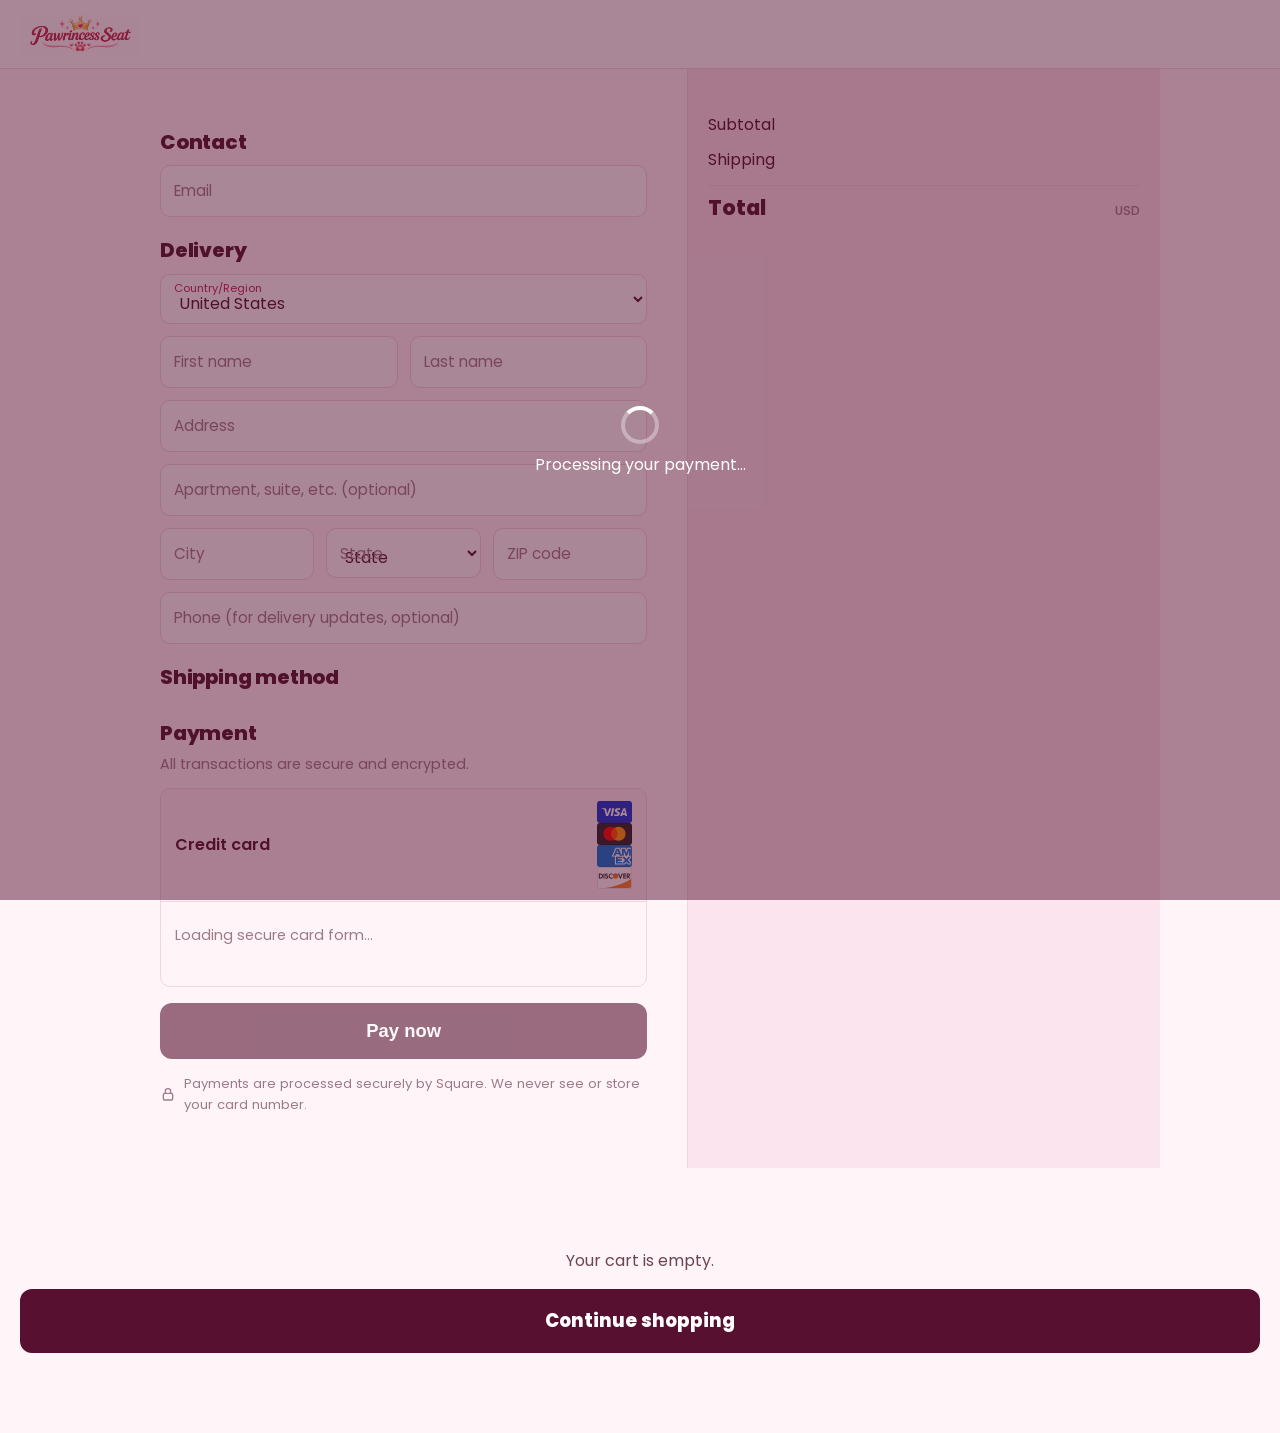
==== checkout.html @ 48e754ac "Pawrincess Seat store — landing page, variant picker, Square on-site checkout Co-Authored-By: Claude" ====
<!doctype html>
<html lang="en"><head>
<meta charset="utf-8"><meta name="viewport" content="width=device-width,initial-scale=1">
<title>Checkout — Pawrincess</title>
<meta name="robots" content="noindex">
<link rel="icon" href="images/favicon.svg">
<link rel="preconnect" href="https://fonts.googleapis.com"><link rel="preconnect" href="https://fonts.gstatic.com" crossorigin>
<link href="https://fonts.googleapis.com/css2?family=Poppins:wght@400;500;600;700;800&display=swap" rel="stylesheet">
<link rel="stylesheet" href="assets/pawrincess.css">
<link rel="stylesheet" href="assets/checkout.css">
<script src="assets/checkout.js" defer></script>
</head>
<body class="co-body">
<header class="co-head">
  <a href="index.html" class="co-logo"><img src="images/logo.png" alt="Pawrincess" height="40"></a>
  <a href="index.html" class="co-back" aria-label="Back to store">
    <svg viewBox="0 0 24 24" fill="none" stroke="currentColor" stroke-width="1.8"><path d="M6 2 3 6v14a2 2 0 0 0 2 2h14a2 2 0 0 0 2-2V6l-3-4z"/><path d="M3 6h18M16 10a4 4 0 0 1-8 0"/></svg>
  </a>
</header>

<button class="co-sum-toggle" type="button" aria-expanded="false"><span>Show order summary <svg viewBox="0 0 24 24" fill="none" stroke="currentColor" stroke-width="2"><path d="m6 9 6 6 6-6"/></svg></span><b class="co-total-sm"></b></button>

<div class="co-wrap">
  <main class="co-main">
    <form id="co-form" novalidate>
      <section class="co-express" hidden>
        <p class="co-label-c">Express checkout</p>
        <div class="co-express-btns"><div id="apple-pay" class="xbtn" hidden></div><div id="google-pay" class="xbtn" hidden></div></div>
        <div class="co-or"><span>OR</span></div>
      </section>

      <h2>Contact</h2>
      <div class="f"><input id="email" name="email" type="email" autocomplete="email" placeholder=" " required><label for="email">Email</label></div>

      <h2>Delivery</h2>
      <div class="f"><select id="country" name="country" autocomplete="country"><option value="US">United States</option><option value="CA">Canada</option><option value="GB">United Kingdom</option><option value="AU">Australia</option></select><label for="country">Country/Region</label></div>
      <div class="row2">
        <div class="f"><input id="firstName" name="firstName" autocomplete="given-name" placeholder=" " required><label for="firstName">First name</label></div>
        <div class="f"><input id="lastName" name="lastName" autocomplete="family-name" placeholder=" " required><label for="lastName">Last name</label></div>
      </div>
      <div class="f"><input id="line1" name="line1" autocomplete="address-line1" placeholder=" " required><label for="line1">Address</label></div>
      <div class="f"><input id="line2" name="line2" autocomplete="address-line2" placeholder=" "><label for="line2">Apartment, suite, etc. (optional)</label></div>
      <div class="row3">
        <div class="f"><input id="city" name="city" autocomplete="address-level2" placeholder=" " required><label for="city">City</label></div>
        <div class="f" id="state-wrap"></div>
        <div class="f"><input id="zip" name="zip" autocomplete="postal-code" placeholder=" " required><label for="zip">ZIP code</label></div>
      </div>
      <div class="f"><input id="phone" name="phone" type="tel" autocomplete="tel" placeholder=" "><label for="phone">Phone (for delivery updates, optional)</label></div>

      <h2>Shipping method</h2>
      <div class="co-ships" role="radiogroup" aria-label="Shipping method"></div>

      <h2>Payment</h2>
      <p class="co-sub">All transactions are secure and encrypted.</p>
      <div class="co-pay">
        <div class="co-pay-head"><span>Credit card</span><span class="co-cards"><img src="images/pay/visa.svg" alt="Visa"><img src="images/pay/master.svg" alt="Mastercard"><img src="images/pay/american_express.svg" alt="Amex"><img src="images/pay/discover.svg" alt="Discover"></span></div>
        <div class="co-pay-body"><div id="card-container"><p class="co-loading">Loading secure card form…</p></div></div>
      </div>

      <div class="co-error" role="alert" hidden></div>
      <button class="co-btn" id="pay-btn" type="submit" disabled>Pay now</button>
      <p class="co-secure"><svg viewBox="0 0 24 24" fill="none" stroke="currentColor" stroke-width="2"><rect x="5" y="11" width="14" height="10" rx="2"/><path d="M8 11V8a4 4 0 0 1 8 0v3"/></svg> Payments are processed securely by Square. We never see or store your card number.</p>
    </form>
  </main>

  <aside class="co-side" aria-label="Order summary">
    <div class="co-lines"></div>
    <div class="co-totals">
      <div><span>Subtotal</span><span class="co-sub-v"></span></div>
      <div><span class="co-ship-lbl">Shipping</span><span class="co-ship-v"></span></div>
      <div class="co-grand"><span>Total</span><span><small>USD</small> <b class="co-total"></b></span></div>
    </div>
  </aside>
</div>

<div class="co-empty" hidden><p>Your cart is empty.</p><a class="co-btn" href="index.html">Continue shopping</a></div>
<div class="co-overlay" hidden><div><span class="spin"></span><p>Processing your payment…</p></div></div>
</body></html>
---- assets/pawrincess.css ----
/* ===== Pawrincess Seat — brand styles ===== */
:root{
  --brand:#C21E56;        /* raspberry (logo script) */
  --brand-deep:#8A1540;
  --plum:#57102F;         /* deep royal berry (dark UI) */
  --ink:#4A1226;          /* headings */
  --body:#6b4453;         /* body text */
  --muted:#9c7a89;
  --pink:#F48FB1;
  --pink-soft:#FBDCE7;
  --pink-tint:#FFEFF5;
  --cream:#FFF5F9;        /* page bg */
  --band:#FBE4EE;         /* soft section band */
  --band2:#F7D9E6;
  --panel:#ffffff;
  --gold:#F3C14B;
  --gold-deep:#E0A93A;
  --line:#f1d5e0;
  --max:1120px;
  --radius:18px;
  --shadow:0 10px 30px rgba(140,20,70,.08);
}
*{box-sizing:border-box}
html{scroll-behavior:smooth}
body{
  margin:0;background:var(--cream);color:var(--body);
  font-family:'Poppins','Segoe UI',system-ui,-apple-system,sans-serif;
  font-size:16px;line-height:1.6;-webkit-font-smoothing:antialiased;
  overflow-x:hidden;
}
h1,h2,h3{font-family:'Poppins',sans-serif;color:var(--ink);line-height:1.12;margin:0 0 .4em;font-weight:800;letter-spacing:-.01em}
h1{font-size:clamp(2rem,7vw,3.2rem)}
h2{font-size:clamp(1.7rem,6vw,2.6rem)}
p{margin:0 0 1em}
img{max-width:100%;display:block}
a{color:var(--brand);text-decoration:none}
.wrap{max-width:var(--max);margin:0 auto;padding:0 20px}
.center{text-align:center}
.section{padding:52px 0}
.band{background:var(--band)}
.sub{color:var(--muted);font-size:1.05rem;max-width:620px;margin:0 auto 1.4em}

/* ===== announcement ===== */
.announce{background:var(--plum);color:#fff;text-align:center;
  padding:9px 14px;font-size:clamp(.7rem,1.7vw,.84rem);letter-spacing:.07em;
  font-weight:600;line-height:1.3}

/* ===== header ===== */
.header{position:sticky;top:0;z-index:40;background:rgba(255,245,249,.95);
  backdrop-filter:blur(8px);border-bottom:1px solid var(--line)}
.header .bar{display:flex;align-items:center;justify-content:space-between;
  max-width:var(--max);margin:0 auto;padding:10px 18px;gap:12px}
.hmenu,.hicon{background:none;border:0;color:var(--ink);cursor:pointer;
  width:40px;height:40px;display:flex;align-items:center;justify-content:center;padding:0}
.hicons{display:flex;align-items:center;gap:2px}
.logo-img{height:46px;width:auto}
.cartbtn{position:relative}
.bubble{position:absolute;top:2px;right:2px;background:var(--brand);color:#fff;
  font-size:.66rem;font-weight:700;min-width:17px;height:17px;border-radius:9px;
  display:flex;align-items:center;justify-content:center;padding:0 4px}

/* ===== hero gallery ===== */
.gallery{position:relative;background:var(--band);min-width:0}
.g-track{display:flex;overflow-x:auto;scroll-snap-type:x mandatory;
  scroll-behavior:smooth;-webkit-overflow-scrolling:touch;scrollbar-width:none}
.g-track::-webkit-scrollbar{display:none}
.g-slide{flex:0 0 100%;scroll-snap-align:center;aspect-ratio:1/1;min-width:0}
.g-slide img{width:100%;height:100%;object-fit:cover}
.g-arr{position:absolute;top:50%;transform:translateY(-50%);z-index:3;
  width:46px;height:46px;border-radius:50%;border:0;cursor:pointer;
  background:rgba(87,16,47,.42);color:#fff;font-size:1.4rem;display:flex;
  align-items:center;justify-content:center}
.g-arr.prev{left:10px}.g-arr.next{right:10px}
.g-dots{position:absolute;bottom:12px;left:0;right:0;display:flex;gap:7px;
  justify-content:center;z-index:3}
.g-dot{width:8px;height:8px;border-radius:50%;background:rgba(255,255,255,.6);border:0;padding:0;cursor:pointer}
.g-dot.on{background:#fff;width:22px;border-radius:5px}

/* ===== buy box ===== */
.buy{padding:26px 20px 8px;max-width:var(--max);margin:0 auto}
.rating-row{display:flex;align-items:center;gap:8px;margin:2px 0 10px;font-weight:600;color:var(--ink)}
.stars{color:var(--gold);letter-spacing:1px;font-size:1.15rem}
.rating-row .cnt{color:var(--muted);font-weight:500}
.tagline{font-size:1.2rem;color:var(--body);margin:.2em 0 1em;font-weight:500}
.price-row{display:flex;align-items:center;gap:14px;flex-wrap:wrap;margin-bottom:18px}
.price{font-size:2.3rem;font-weight:800;color:var(--ink)}
.compare{font-size:1.4rem;color:var(--muted);text-decoration:line-through}
.save{background:var(--brand);color:#fff;font-weight:700;padding:7px 14px;
  border-radius:11px;font-size:.95rem;display:inline-flex;align-items:center;gap:6px}

/* variant dropdown (inside bundle) */
.vsel{margin-top:10px}
.vsel label{display:block;font-size:.78rem;font-weight:700;color:var(--brand);margin-bottom:5px;letter-spacing:.02em}
.vsel select{width:100%;max-width:300px;border:1.5px solid var(--brand);border-radius:10px;padding:11px 12px;font-size:1rem;font-family:inherit;color:var(--ink);background:var(--panel);cursor:pointer}
.vsel select:focus{outline:none;box-shadow:0 0 0 3px rgba(194,30,86,.14)}

/* callout + bullets */
.callout{display:flex;align-items:center;gap:12px;border:1.5px solid var(--line);
  background:var(--panel);border-radius:14px;padding:14px 16px;margin-bottom:18px;font-weight:600;color:var(--ink)}
.callout .ic{font-size:1.4rem}
.bullets{list-style:none;padding:0;margin:0 0 22px}
.bullets li{display:flex;gap:12px;align-items:flex-start;padding:7px 0;font-size:1.05rem;color:var(--body)}
.bullets .ic{font-size:1.25rem;flex:none;line-height:1.3}

/* fit checker */
.fit{border:2px dashed var(--pink);border-radius:var(--radius);padding:22px;margin-bottom:26px;background:var(--pink-tint)}
.fit h3{font-size:1.25rem;display:flex;align-items:center;gap:8px}
.chips{display:flex;flex-wrap:wrap;gap:10px;margin-top:14px}
.chip{background:var(--panel);border:1.5px solid var(--line);border-radius:30px;
  padding:11px 18px;font-size:.98rem;font-weight:500;color:var(--ink);cursor:pointer;transition:.15s}
.chip:hover{border-color:var(--brand)}
.chip.sel{background:var(--brand);color:#fff;border-color:var(--brand)}
.fit-result{margin-top:16px;font-weight:600;padding:12px 16px;border-radius:12px;display:none}
.fit-result.good{display:block;background:#e9f9ef;color:#1d7a43;border:1px solid #bfe8cd}
.fit-result.warn{display:block;background:#fff4e2;color:#9a6512;border:1px solid #f3dfb4}

/* bundles */
.divider-h{display:flex;align-items:center;gap:14px;color:var(--brand-deep);
  font-weight:800;letter-spacing:.12em;font-size:.95rem;justify-content:center;margin:8px 0 20px}
.divider-h::before,.divider-h::after{content:"";height:1.5px;background:var(--line);flex:1;max-width:60px}
.tiers{display:flex;flex-direction:column;gap:16px;margin-bottom:18px}
.tier{border:2px solid var(--line);border-radius:var(--radius);overflow:hidden;background:var(--panel);cursor:pointer;transition:.15s}
.tier.sel{border-color:var(--brand);box-shadow:0 0 0 3px rgba(194,30,86,.12)}
.tier-main{display:flex;align-items:center;gap:14px;padding:18px}
.radio{width:26px;height:26px;border-radius:50%;border:2px solid var(--brand);flex:none;position:relative}
.tier.sel .radio::after{content:"";position:absolute;inset:4px;border-radius:50%;background:var(--brand)}
.tier-info{flex:1;min-width:0}
.tier-info .t-name{font-weight:800;color:var(--ink);font-size:1.3rem;display:flex;align-items:center;gap:10px;flex-wrap:wrap}
.tier-info .t-sub{color:var(--muted);font-size:.98rem}
.badge{background:var(--plum);color:#fff;font-size:.72rem;font-weight:700;letter-spacing:.04em;padding:5px 11px;border-radius:8px}
.badge.gift{background:var(--gold-deep)}
.tier-price{text-align:right;flex:none}
.tier-price .tp{font-size:1.5rem;font-weight:800;color:var(--ink)}
.tier-price .tc{font-size:1rem;color:var(--muted);text-decoration:line-through}
.addons{border-top:1px solid var(--line);background:var(--pink-tint)}
.addon{display:flex;align-items:center;gap:12px;padding:13px 18px;font-weight:600;color:var(--ink);font-size:.96rem}
.addon+.addon{border-top:1px solid var(--line)}
.addon .box{width:24px;height:24px;border:2px solid var(--brand);border-radius:6px;flex:none;display:flex;align-items:center;justify-content:center;color:#fff;font-size:.9rem}
.addon.on .box{background:var(--brand)}
.addon .ico{font-size:1.2rem}
.addon .ap{margin-left:auto;font-weight:700;white-space:nowrap}
.addon .free{color:var(--brand)}
.addon .strike{text-decoration:line-through;color:var(--muted)}
.tier-free{display:flex;align-items:center;gap:12px;padding:12px 18px;background:var(--band2);font-weight:600;color:var(--ink);font-size:.92rem}
.tier-free .ap{margin-left:auto;text-decoration:line-through;color:var(--muted)}

/* big add to cart */
.atc{display:block;width:100%;background:var(--plum);color:#fff;border:0;cursor:pointer;
  font-size:1.3rem;font-weight:800;letter-spacing:.03em;padding:20px;border-radius:14px;
  box-shadow:var(--shadow);transition:.15s}
.atc:hover{background:var(--brand-deep)}
.atc.row{margin:6px 0 20px}

/* delivery */
.deliv{border:1.5px solid var(--line);border-radius:14px;padding:16px;display:flex;justify-content:space-around;text-align:center;background:var(--panel);margin:18px 0}
.deliv .d b{display:block;color:var(--ink);font-size:1.02rem}
.deliv .d span{color:var(--muted);font-size:.88rem}
.ship-line{display:flex;gap:10px;align-items:flex-start;color:var(--ink);font-weight:600;margin:10px 0;font-size:1rem}
.ship-line .ic{color:var(--brand);flex:none}
.pays{display:flex;flex-wrap:wrap;gap:8px;justify-content:center;margin:18px 0 6px}
.pays img{height:30px;width:auto;border-radius:5px;box-shadow:0 1px 3px rgba(0,0,0,.12)}

/* featured review */
.freview{display:flex;gap:16px;align-items:flex-start;padding:22px 0 8px;border-top:1px solid var(--line);margin-top:18px}
.freview img{width:72px;height:72px;border-radius:50%;object-fit:cover;flex:none}
.freview .q{font-style:italic;color:var(--ink);font-size:1.12rem;margin-bottom:8px}
.freview .who{font-weight:700;color:var(--muted)}
.freview .who .stars{font-size:.95rem}

/* accordions */
.acc{border-top:1px solid var(--line)}
.acc-item{border-bottom:1px solid var(--line)}
.acc-q{width:100%;background:none;border:0;cursor:pointer;display:flex;align-items:center;
  gap:12px;padding:18px 4px;font-size:1.15rem;font-weight:700;color:var(--ink);text-align:left}
.acc-q .chev{margin-left:auto;transition:.2s;color:var(--brand)}
.acc-item.open .chev{transform:rotate(180deg)}
.acc-q .ck{color:var(--brand)}
.acc-a{max-height:0;overflow:hidden;transition:max-height .25s ease}
.acc-a p{padding:0 4px 18px;margin:0;color:var(--body)}

/* comparison */
.cmp{width:100%;border-collapse:separate;border-spacing:0;background:var(--panel);
  border-radius:var(--radius);overflow:hidden;box-shadow:var(--shadow)}
.cmp th,.cmp td{padding:16px 10px;text-align:center;border-bottom:1px solid var(--line);font-size:.95rem}
.cmp th{font-weight:800;color:var(--ink)}
.cmp td:first-child,.cmp th:first-child{text-align:left;font-weight:700;color:var(--ink)}
.cmp .hl{background:var(--plum);color:#fff}
.cmp .hl.head{border-top-right-radius:var(--radius)}
.cmp tr:last-child td{border-bottom:0}
.cmp .yes{color:#2e9e57;font-weight:800}
.cmp .no{color:#d05a6e;font-weight:800}
.cmp .hl .yes{color:var(--gold)}

/* steps */
.step{margin-bottom:34px}
.step .snum{width:46px;height:46px;border-radius:50%;background:var(--gold);color:var(--plum);
  font-weight:800;font-size:1.3rem;display:flex;align-items:center;justify-content:center;margin:16px 0 10px}
.step img{border-radius:var(--radius);width:100%;aspect-ratio:16/11;object-fit:cover;box-shadow:var(--shadow)}
.step h3{font-size:1.7rem;margin-top:6px}
.step-ph{border-radius:var(--radius);aspect-ratio:16/11;background:linear-gradient(135deg,var(--pink-soft),var(--band2));
  display:flex;align-items:center;justify-content:center;font-size:3rem;box-shadow:var(--shadow)}

/* near-you cards */
.ny-img{border-radius:var(--radius);width:100%;aspect-ratio:1/1;object-fit:cover;box-shadow:var(--shadow);margin-bottom:22px}
.cards2{display:grid;grid-template-columns:1fr 1fr;gap:14px;margin-top:20px}
.card{background:var(--panel);border-radius:var(--radius);padding:20px;box-shadow:var(--shadow);min-width:0}
.card h3{font-size:1.2rem;margin-bottom:.3em}
.card p{margin:0;color:var(--body);font-size:.98rem}

/* spec stats */
.stats{display:grid;grid-template-columns:1fr 1fr;gap:14px;margin:22px 0}
.stat{background:var(--panel);border:1.5px solid var(--line);border-radius:var(--radius);padding:22px 14px;text-align:center}
.stat b{display:block;font-size:2rem;color:var(--ink);font-weight:800}
.stat span{color:var(--muted);font-size:.95rem}
.wbox{background:var(--panel);border:1.5px solid var(--line);border-radius:var(--radius);padding:20px;margin-top:14px}
.wbox h3{font-size:1.25rem;display:flex;align-items:center;gap:8px}
.wbox.good h3{color:#2e9e57}.wbox.bad h3{color:#d05a6e}
.wbox p{margin:0;color:var(--body)}

/* reviews summary */
.rev-sum{background:var(--panel);border-radius:var(--radius);box-shadow:var(--shadow);padding:30px 24px;text-align:center;max-width:640px;margin:0 auto}
.rev-sum .big{font-size:3.4rem;font-weight:800;color:var(--ink);line-height:1}
.rev-sum .stars{font-size:1.5rem}
.rev-sum .based{color:var(--muted);margin:6px 0 20px}
.bars{text-align:left;max-width:460px;margin:0 auto}
.bar{display:flex;align-items:center;gap:10px;margin:7px 0;font-weight:600;color:var(--ink);font-size:.95rem}
.bar .lab{width:34px;color:var(--gold-deep)}
.bar .track{flex:1;height:12px;background:var(--pink-soft);border-radius:6px;overflow:hidden}
.bar .fill{height:100%;background:var(--plum);border-radius:6px}
.bar .pct{width:42px;text-align:right;color:var(--muted)}
.rev-photos{display:grid;grid-template-columns:1fr 1fr;gap:14px;margin-top:22px}
.rev-photos img{width:100%;aspect-ratio:1/1;object-fit:cover;border-radius:14px}

/* footer */
.foot{background:var(--plum);color:#fff;text-align:center;padding:40px 20px 120px}
.foot h3{color:#fff;font-size:1.6rem}
.foot .sub-in{display:flex;gap:8px;max-width:420px;margin:16px auto 0}
.foot input{flex:1;min-width:0;border:0;border-radius:10px;padding:13px 14px;font-size:1rem}
.foot .go{background:var(--gold);color:var(--plum);border:0;border-radius:10px;padding:0 18px;font-weight:800;cursor:pointer}
.foot .fine{color:rgba(255,255,255,.6);font-size:.82rem;margin-top:22px}

/* sticky buy bar */
.sticky{position:fixed;bottom:0;left:0;right:0;z-index:45;background:rgba(255,245,249,.97);
  backdrop-filter:blur(8px);border-top:1px solid var(--line);display:flex;align-items:center;
  gap:12px;padding:12px 16px}
.sticky .sp{flex:1;min-width:0}
.sticky .sp b{display:block;color:var(--ink);font-weight:800;font-size:1rem;white-space:nowrap;overflow:hidden;text-overflow:ellipsis}
.sticky .sp .pp{color:var(--ink);font-weight:700}
.sticky .sp .cc{color:var(--muted);text-decoration:line-through;font-size:.9rem;margin-left:6px}
.sticky .sbtn{background:var(--plum);color:#fff;border:0;border-radius:12px;padding:15px 22px;font-weight:800;font-size:1.05rem;cursor:pointer;white-space:nowrap}
.to-top{position:fixed;right:16px;bottom:84px;z-index:44;width:50px;height:50px;border-radius:50%;
  background:var(--plum);color:#fff;border:0;cursor:pointer;font-size:1.3rem;box-shadow:var(--shadow);display:flex;align-items:center;justify-content:center}

/* cart drawer */
.scrim{position:fixed;inset:0;background:rgba(87,16,47,.4);z-index:60;opacity:0;visibility:hidden;transition:.2s}
.scrim.open{opacity:1;visibility:visible}
.drawer{position:fixed;top:0;right:0;bottom:0;width:100%;max-width:100%;background:var(--cream);
  z-index:61;transform:translateX(100%);transition:transform .28s ease;display:flex;flex-direction:column}
.drawer.open{transform:none}
.drawer-head{display:flex;align-items:center;justify-content:space-between;padding:20px;border-bottom:1px solid var(--line)}
.drawer-head h3{margin:0;font-size:1.8rem}
.drawer-head .x{background:none;border:0;font-size:1.6rem;cursor:pointer;color:var(--ink)}
.drawer-body{flex:1;overflow-y:auto;padding:20px}
.cart-line{display:flex;gap:14px;padding:14px 0;border-bottom:1px solid var(--line)}
.cart-line img{width:84px;height:84px;object-fit:cover;border-radius:12px;flex:none}
.cart-line .cl-name{font-weight:800;color:var(--ink)}
.cart-line .cl-sub{color:var(--brand);font-weight:700;font-size:.92rem}
.qty{display:inline-flex;align-items:center;border:2px solid var(--brand);border-radius:10px;margin-top:8px}
.qty button{background:none;border:0;width:34px;height:34px;font-size:1.2rem;color:var(--brand);cursor:pointer}
.qty span{min-width:28px;text-align:center;font-weight:700;color:var(--ink)}
.cl-price{margin-left:auto;font-weight:800;color:var(--ink)}
.cl-remove{display:block;color:var(--muted);font-size:.85rem;text-decoration:underline;margin-top:6px;cursor:pointer;background:none;border:0;padding:0}
.cart-empty{text-align:center;color:var(--muted);padding:60px 20px}
.drawer-foot{border-top:1px solid var(--line);padding:18px 20px;background:var(--panel)}
.drawer-foot .tot{display:flex;justify-content:space-between;font-size:1.3rem;font-weight:800;color:var(--ink);margin-bottom:12px}
.drawer-foot .co{display:block;width:100%;background:var(--plum);color:#fff;border:0;border-radius:12px;padding:17px;font-size:1.15rem;font-weight:800;cursor:pointer}
.drawer-foot .cont{display:block;text-align:center;margin-top:12px;color:var(--muted);background:none;border:0;width:100%;cursor:pointer}

/* toast */
.toast{position:fixed;bottom:150px;left:50%;transform:translateX(-50%) translateY(20px);
  background:var(--plum);color:#fff;padding:13px 22px;border-radius:12px;font-weight:600;
  z-index:70;opacity:0;transition:.25s;pointer-events:none}
.toast.show{opacity:1;transform:translateX(-50%) translateY(0)}

/* desktop */
@media(min-width:861px){
  .section{padding:72px 0}
  .g-slide{aspect-ratio:16/10}
  .product-top{display:grid;grid-template-columns:1fr 1fr;gap:40px;max-width:var(--max);margin:0 auto;align-items:start}
  .product-top>*{min-width:0}
  .gallery{border-radius:var(--radius);align-self:start;position:sticky;top:86px}
  .buy{padding:0}
  .cards2{gap:20px}
  .stats{grid-template-columns:repeat(4,1fr)}
  .drawer{width:440px}
  .rev-photos{grid-template-columns:repeat(4,1fr)}
  .step-grid{display:grid;grid-template-columns:repeat(3,1fr);gap:28px}
  .step{margin-bottom:0}
}
---- assets/checkout.css ----
/* Pawrincess checkout — relies on :root vars from pawrincess.css */
.co-body{background:var(--cream)}
.co-head{display:flex;align-items:center;justify-content:space-between;padding:14px 20px;border-bottom:1px solid var(--line);background:var(--panel);position:sticky;top:0;z-index:20}
.co-logo img{display:block}
.co-back{color:var(--ink)}
.co-wrap{display:grid;grid-template-columns:1fr;max-width:1040px;margin:0 auto}
.co-main{padding:22px 20px 60px;order:2}
.co-side{order:1;background:var(--band);padding:22px 20px;border-bottom:1px solid var(--line)}
.co-main h2{font-size:1.25rem;margin:22px 0 12px}
.co-main h2:first-child{margin-top:0}
.co-sub{color:var(--muted);font-size:.9rem;margin:-4px 0 12px}

/* floating-label fields */
.f{position:relative;margin-bottom:12px;min-width:0}
.f input,.f select{width:100%;border:1.5px solid var(--line);border-radius:10px;padding:18px 14px 7px;font-size:16px;background:var(--panel);color:var(--ink);font-family:inherit}
.f select{padding-top:16px}
.f label{position:absolute;left:14px;top:14px;color:var(--muted);font-size:.95rem;pointer-events:none;transition:.15s}
.f input:focus,.f select:focus{outline:none;border-color:var(--brand)}
.f input:focus+label,.f input:not(:placeholder-shown)+label,.f select:valid+label,.f.filled label{top:6px;font-size:.7rem;color:var(--brand)}
.f.bad input,.f.bad select{border-color:#d05a6e}
.row2{display:grid;grid-template-columns:1fr 1fr;gap:12px}
.row3{display:grid;grid-template-columns:1fr 1fr 1fr;gap:12px}

/* shipping */
.co-ships{display:flex;flex-direction:column;gap:10px}
.co-ship{display:flex;align-items:center;gap:12px;border:1.5px solid var(--line);border-radius:10px;padding:14px;cursor:pointer;background:var(--panel)}
.co-ship.on{border-color:var(--brand);box-shadow:0 0 0 2px rgba(194,30,86,.12)}
.co-ship input{display:none}
.co-ship .rdo{width:20px;height:20px;border-radius:50%;border:2px solid var(--brand);flex:none;position:relative}
.co-ship.on .rdo::after{content:"";position:absolute;inset:3px;border-radius:50%;background:var(--brand)}
.co-ship-name{flex:1}.co-ship-name b{display:block;color:var(--ink)}.co-ship-name small{color:var(--muted)}
.co-ship-price{color:var(--ink)}

/* payment */
.co-pay{border:1.5px solid var(--line);border-radius:10px;overflow:hidden}
.co-pay-head{display:flex;align-items:center;justify-content:space-between;padding:12px 14px;background:var(--pink-tint);border-bottom:1px solid var(--line)}
.co-pay-head span:first-child{font-weight:600;color:var(--ink)}
.co-cards img{height:22px;margin-left:4px;vertical-align:middle}
.co-pay-body{padding:14px}
#card-container{min-height:48px}
.co-loading{color:var(--muted);font-size:.9rem;margin:8px 0}
.co-card-ph{display:flex;gap:8px;flex-wrap:wrap;color:var(--muted)}
.co-card-ph span{border:1px dashed var(--line);border-radius:8px;padding:10px 14px;font-size:.85rem}

.co-error{background:#fde8ec;color:#b02040;border:1px solid #f3c2cd;border-radius:10px;padding:12px 14px;margin:14px 0;font-weight:600}
.co-btn{display:block;width:100%;background:var(--plum);color:#fff;border:0;border-radius:12px;padding:17px;font-size:1.15rem;font-weight:800;cursor:pointer;margin-top:16px}
.co-btn:disabled{opacity:.6;cursor:default}
.co-secure{display:flex;gap:8px;align-items:center;color:var(--muted);font-size:.82rem;margin-top:14px}
.co-secure svg{width:16px;height:16px;flex:none}

/* express */
.co-express{margin-bottom:8px}
.co-label-c{text-align:center;color:var(--muted);font-size:.85rem;margin:0 0 8px}
.co-express-btns{display:flex;flex-direction:column;gap:8px}
.xbtn{min-height:44px}
.apple-btn{-webkit-appearance:-apple-pay-button;appearance:-apple-pay-button;-apple-pay-button-type:plain;-apple-pay-button-style:black;width:100%;height:44px;border-radius:10px}
.co-or{display:flex;align-items:center;gap:12px;color:var(--muted);margin:16px 0}
.co-or::before,.co-or::after{content:"";height:1px;background:var(--line);flex:1}

/* order summary */
.co-sum-toggle{display:none}
.co-line{display:flex;gap:12px;align-items:center;padding:10px 0;border-bottom:1px solid var(--line)}
.co-thumb{position:relative;flex:none}
.co-thumb img{width:60px;height:60px;object-fit:cover;border-radius:10px}
.co-thumb span{position:absolute;top:-8px;right:-8px;background:var(--plum);color:#fff;font-size:.72rem;font-weight:700;width:22px;height:22px;border-radius:11px;display:flex;align-items:center;justify-content:center}
.co-li{flex:1;min-width:0}.co-li b{display:block;color:var(--ink);font-size:.98rem}.co-li small{display:block;color:var(--muted);font-size:.82rem}
.co-line>b{color:var(--ink);white-space:nowrap}
.co-totals{margin-top:16px;font-size:.98rem;color:var(--ink)}
.co-totals>div{display:flex;justify-content:space-between;padding:5px 0}
.co-grand{font-size:1.3rem;font-weight:800;border-top:1px solid var(--line);margin-top:8px;padding-top:12px}
.co-grand small{color:var(--muted);font-weight:500;font-size:.8rem}

/* overlay */
.co-overlay{position:fixed;inset:0;background:rgba(87,16,47,.5);display:flex;align-items:center;justify-content:center;z-index:50;color:#fff;text-align:center}
.spin{width:38px;height:38px;border:4px solid rgba(255,255,255,.35);border-top-color:#fff;border-radius:50%;display:inline-block;animation:sp 1s linear infinite}
@keyframes sp{to{transform:rotate(360deg)}}
.co-empty{text-align:center;padding:80px 20px}

@media(min-width:861px){
  .co-wrap{grid-template-columns:1.2fr 1fr;gap:0}
  .co-main{order:1;padding:40px}
  .co-side{order:2;border-bottom:0;border-left:1px solid var(--line);min-height:100vh}
}
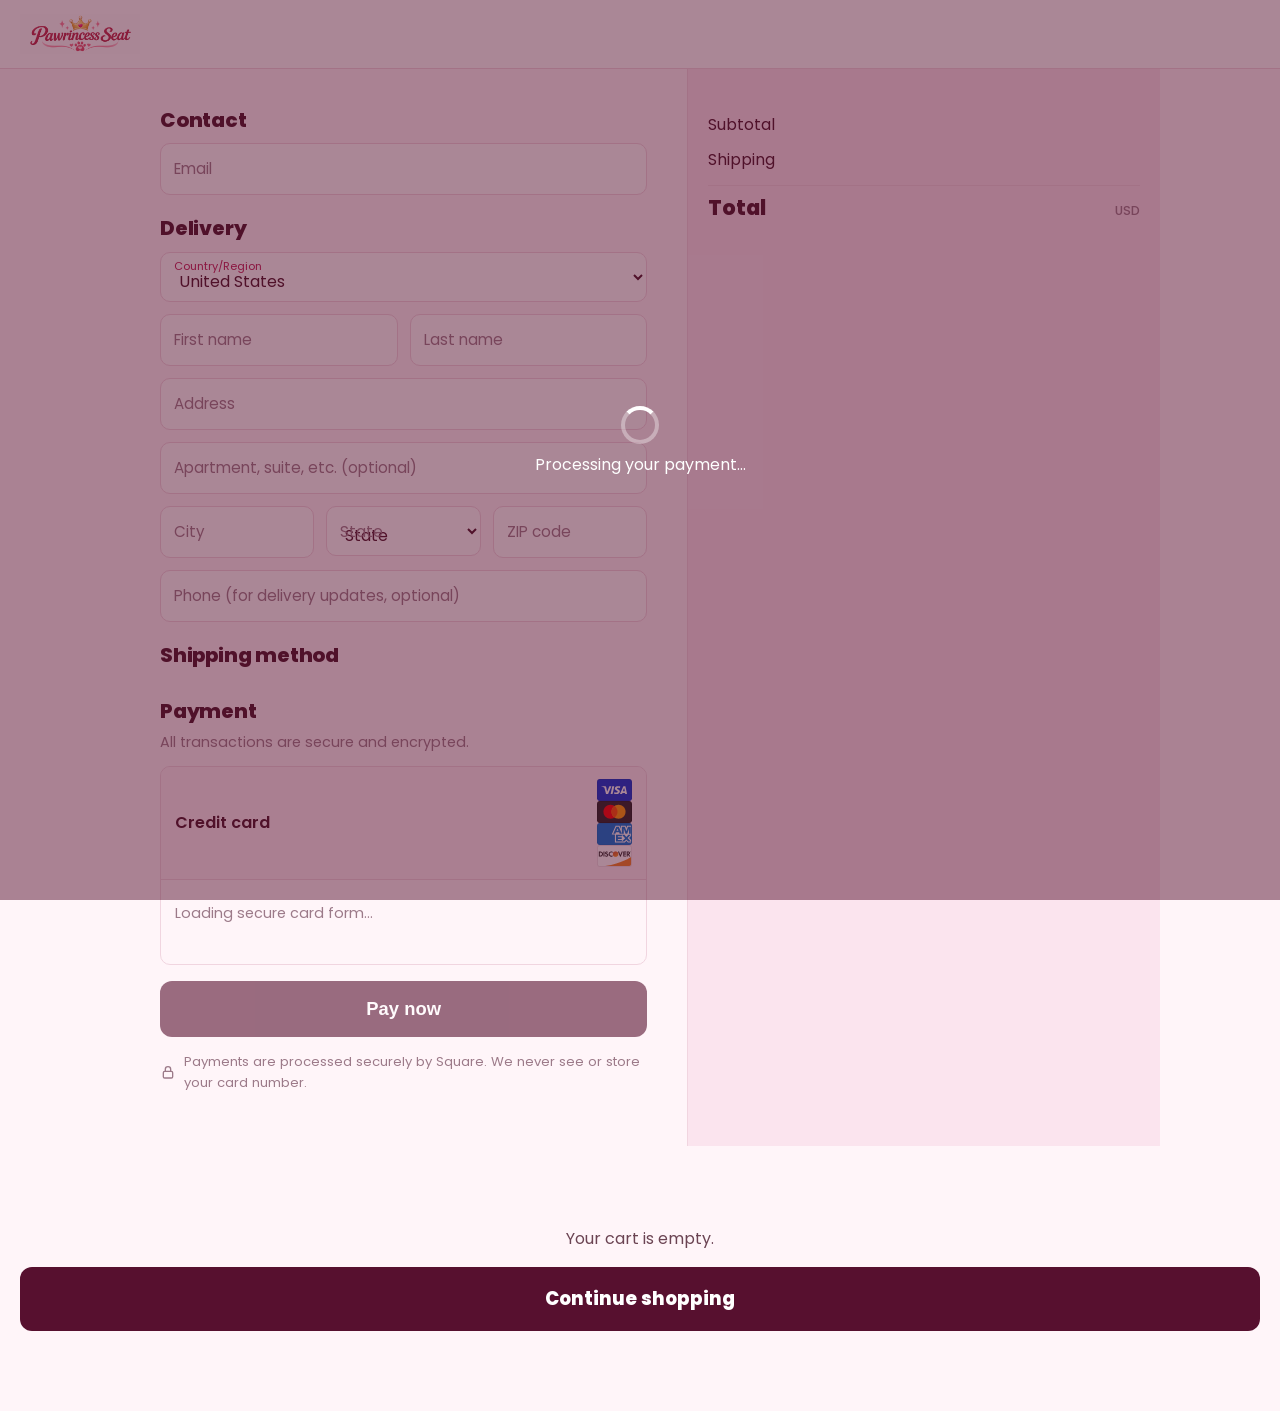
==== commit 2c0324b5: "Checkout: remove express wallet buttons (card-only, reliable), add overlay safety timeout, cache-bus" ====
--- a/checkout.html
+++ b/checkout.html
@@ -6,9 +6,9 @@
 <link rel="icon" href="images/favicon.svg">
 <link rel="preconnect" href="https://fonts.googleapis.com"><link rel="preconnect" href="https://fonts.gstatic.com" crossorigin>
 <link href="https://fonts.googleapis.com/css2?family=Poppins:wght@400;500;600;700;800&display=swap" rel="stylesheet">
-<link rel="stylesheet" href="assets/pawrincess.css">
-<link rel="stylesheet" href="assets/checkout.css">
-<script src="assets/checkout.js" defer></script>
+<link rel="stylesheet" href="assets/pawrincess.css?v=3">
+<link rel="stylesheet" href="assets/checkout.css?v=3">
+<script src="assets/checkout.js?v=3" defer></script>
 </head>
 <body class="co-body">
 <header class="co-head">
@@ -23,12 +23,6 @@
 <div class="co-wrap">
   <main class="co-main">
     <form id="co-form" novalidate>
-      <section class="co-express" hidden>
-        <p class="co-label-c">Express checkout</p>
-        <div class="co-express-btns"><div id="apple-pay" class="xbtn" hidden></div><div id="google-pay" class="xbtn" hidden></div></div>
-        <div class="co-or"><span>OR</span></div>
-      </section>
-
       <h2>Contact</h2>
       <div class="f"><input id="email" name="email" type="email" autocomplete="email" placeholder=" " required><label for="email">Email</label></div>
 
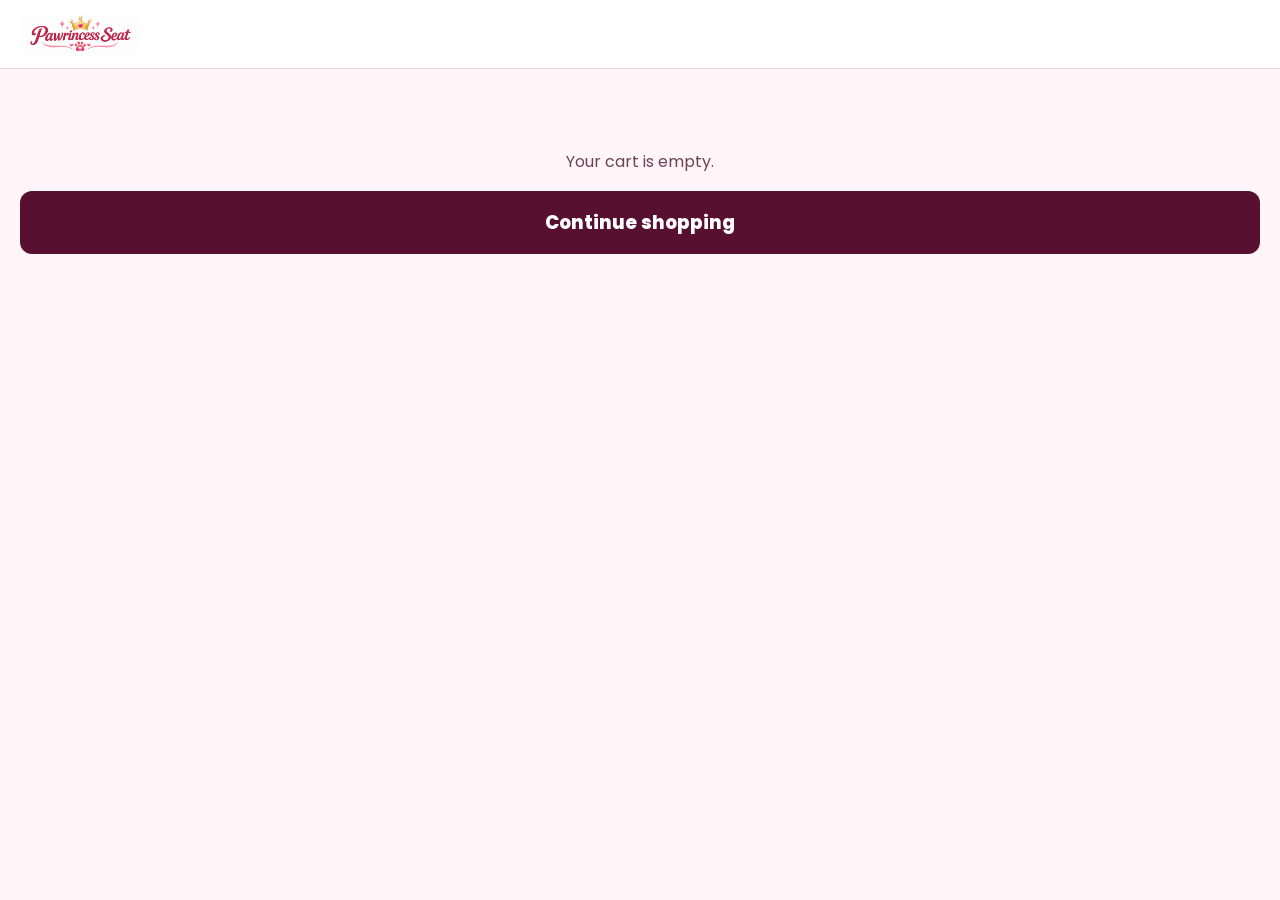
==== commit 51f9a42f: "Fix overlay/badge always-visible: force [hidden] to win over display rules (processing overlay was p" ====
--- a/checkout.html
+++ b/checkout.html
@@ -6,9 +6,9 @@
 <link rel="icon" href="images/favicon.svg">
 <link rel="preconnect" href="https://fonts.googleapis.com"><link rel="preconnect" href="https://fonts.gstatic.com" crossorigin>
 <link href="https://fonts.googleapis.com/css2?family=Poppins:wght@400;500;600;700;800&display=swap" rel="stylesheet">
-<link rel="stylesheet" href="assets/pawrincess.css?v=3">
-<link rel="stylesheet" href="assets/checkout.css?v=3">
-<script src="assets/checkout.js?v=3" defer></script>
+<link rel="stylesheet" href="assets/pawrincess.css?v=4">
+<link rel="stylesheet" href="assets/checkout.css?v=4">
+<script src="assets/checkout.js?v=4" defer></script>
 </head>
 <body class="co-body">
 <header class="co-head">
--- a/assets/pawrincess.css
+++ b/assets/pawrincess.css
@@ -21,6 +21,7 @@
   --shadow:0 10px 30px rgba(140,20,70,.08);
 }
 *{box-sizing:border-box}
+[hidden]{display:none!important}
 html{scroll-behavior:smooth}
 body{
   margin:0;background:var(--cream);color:var(--body);
